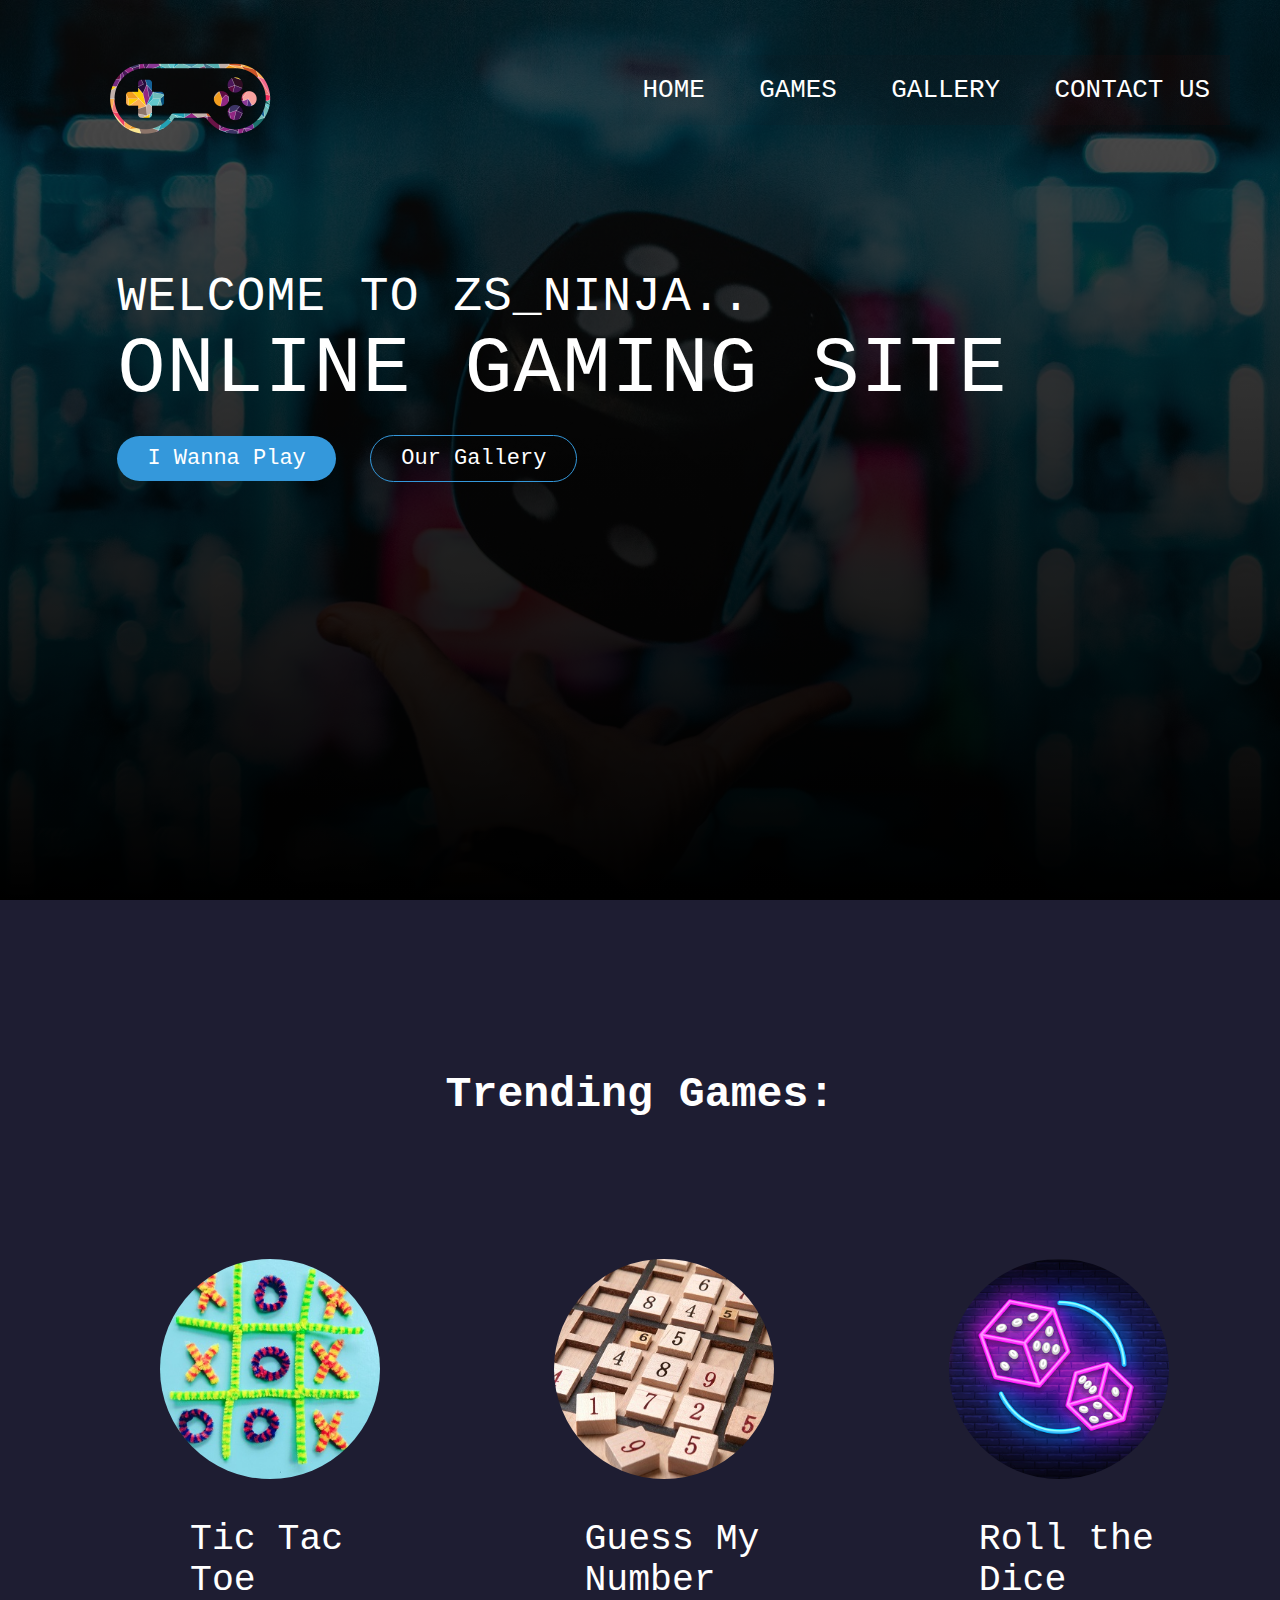
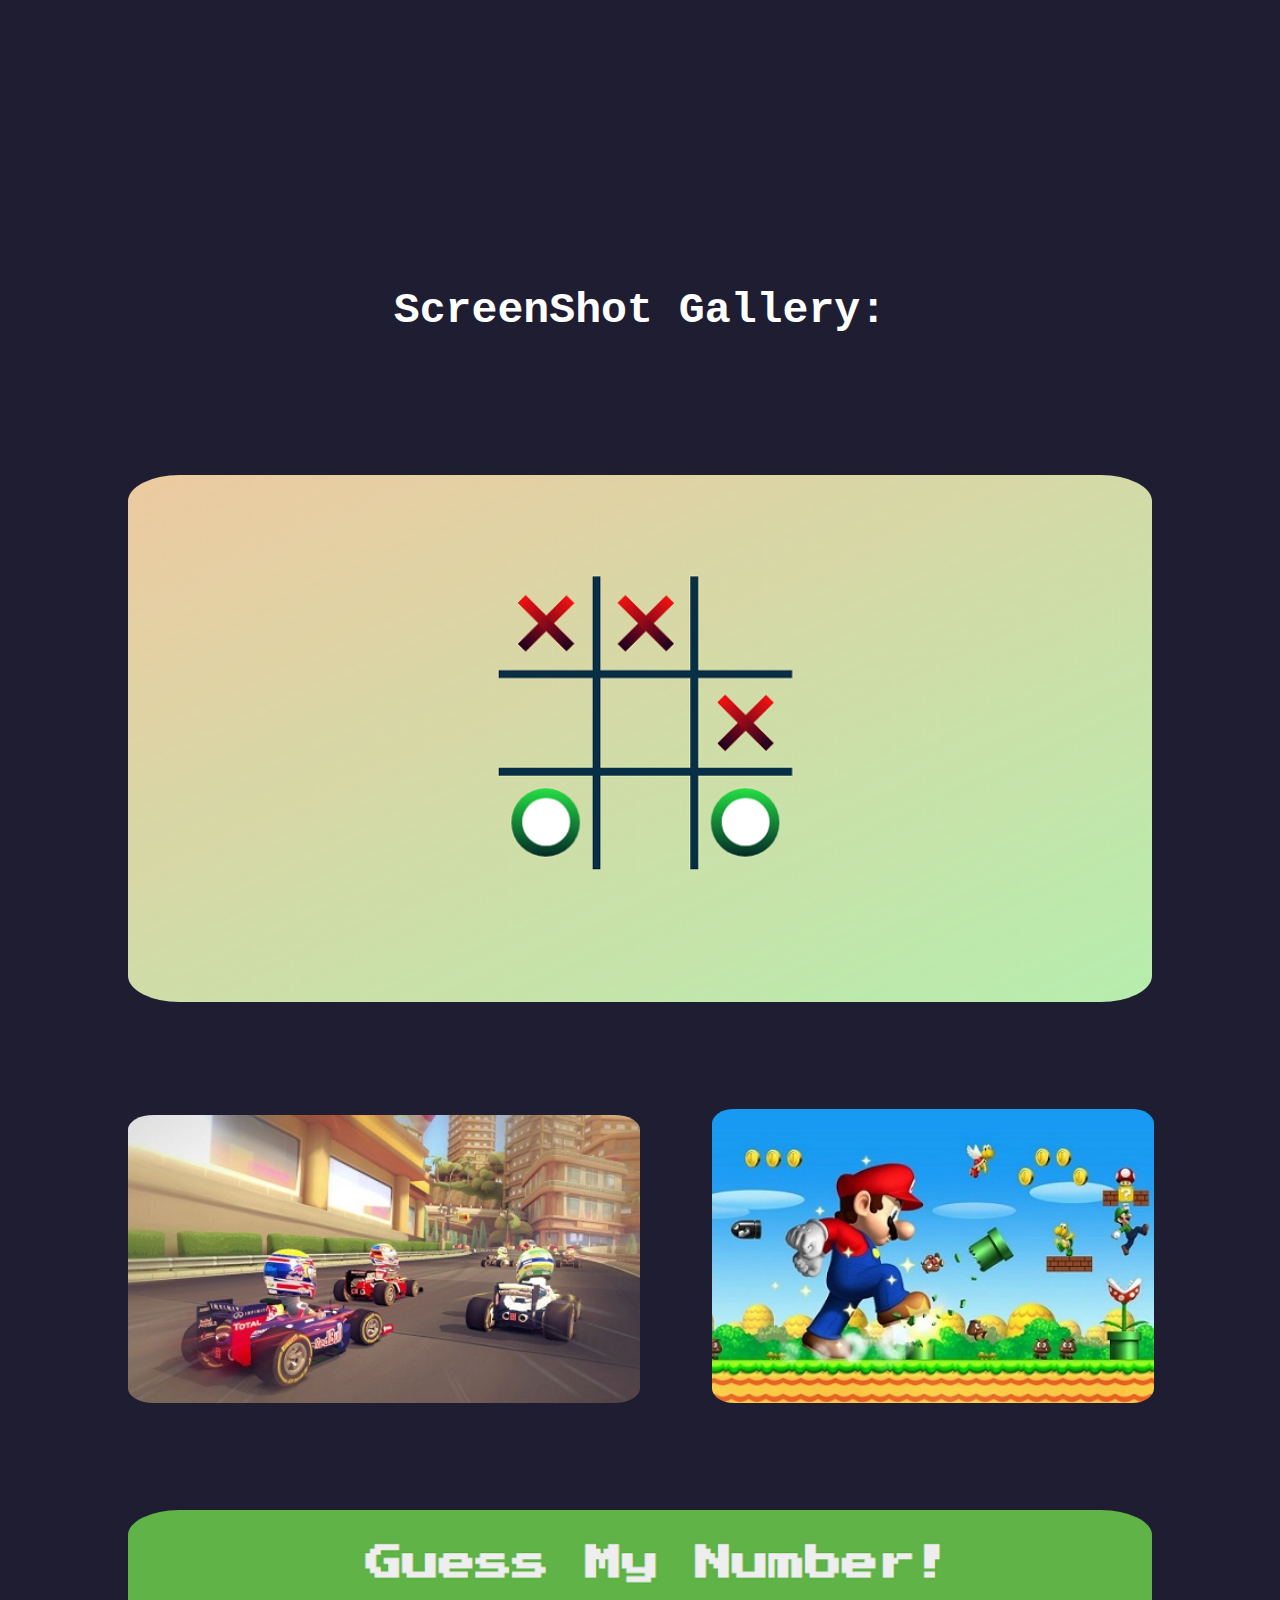
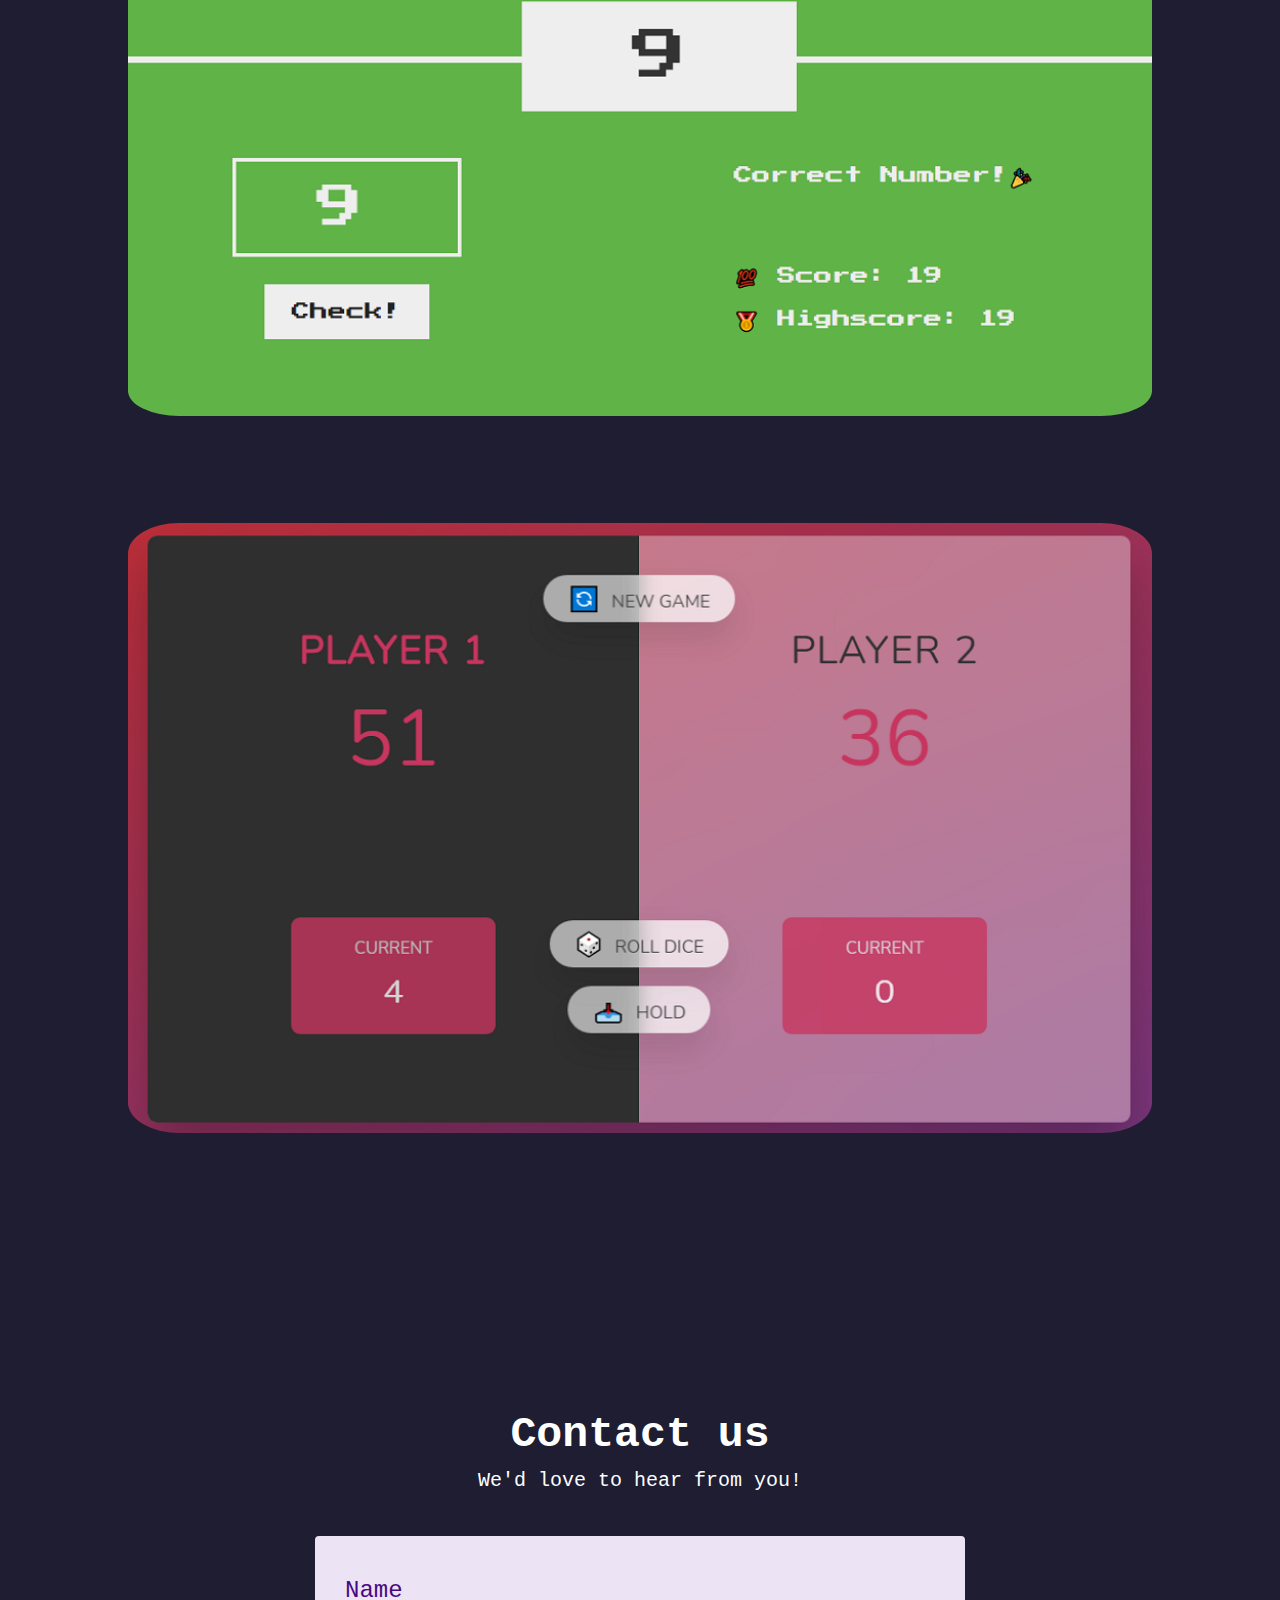
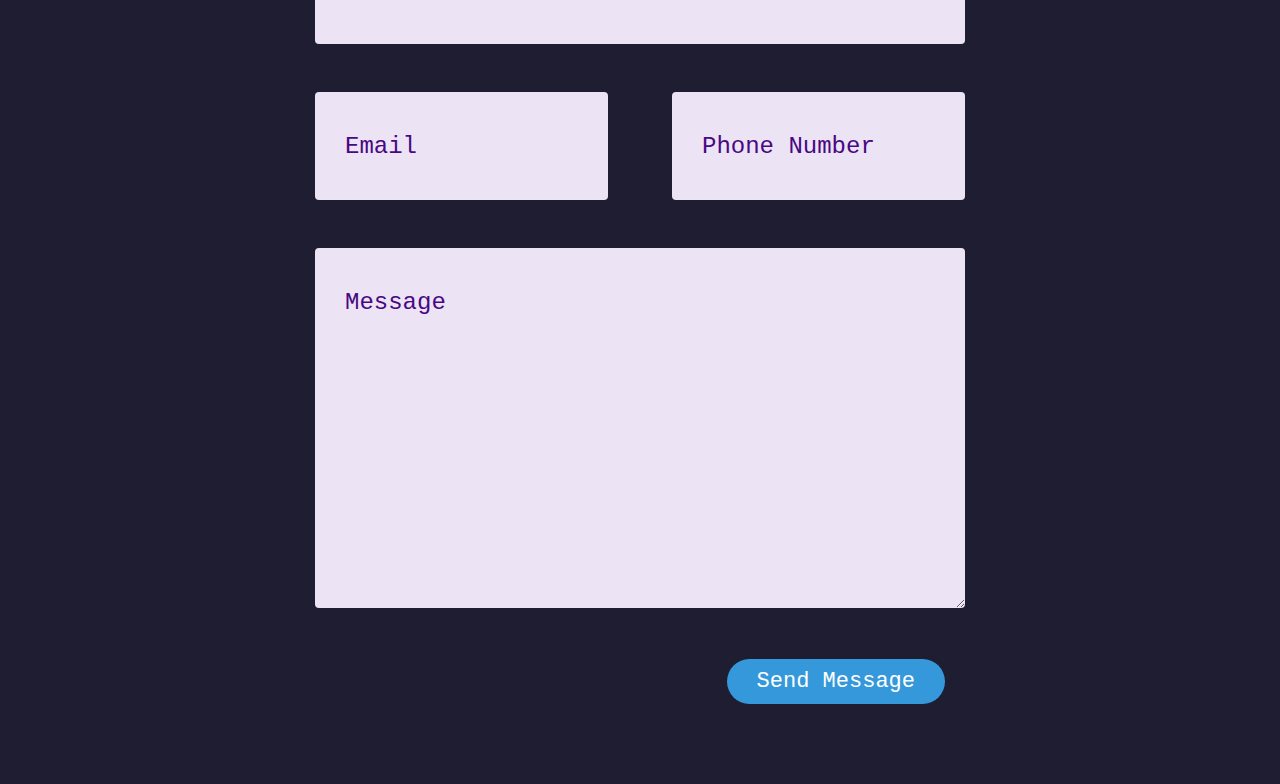
==== index.html @ e977a905 "Add files via upload" ====
<!DOCTYPE html>
<html lang="en">

<head>

    <title>ZsNinja</title>
    <link rel="stylesheet" type="text/css" href="style.css">




</head>

<body>
    <header>
        <nav>
            <div class="logonmenu">
                <img src="logoimg.png" alt="Gamers" class="logo">
                <ul class="main-nav">
                    <li><a href="#intro-text-box">Home</a></li>
                    <!-- <li><a href="#">About Us</a></li> -->
                    <li><a href="#trendingGames">Games</a></li>
                    <li><a href="#ourGallery">Gallery</a></li>
                    <li><a href="#contactUs">Contact Us</a></li>
                </ul>
            </div>
        </nav>
        <div class="intro-text-box">
            <h1>Welcome to Zs_Ninja..<br> <span class="onlineGamingText">Online Gaming Site </span> </h1>

            <a href="#trendingGames" class="btn btn-play">I Wanna Play</a>
            <a href="#ourGallery" class="btn btn-gallery">Our Gallery</a>


        </div>
    </header>


    <section class="section-content">
        <div id="trendingGames" class="trendingGames">
            <h2>Trending Games:</h2>

            <ul class="gameName">
                <li><button class="showModal tic"><img src="ticcr.jpg" alt="Tic Tac Toe"
                            class="images"></button>
                    <span class="name showModal tic">Tic Tac Toe</span>
                </li>




                <li> <button class="showModal guess"> <img src="guesscr2.jpg" alt="Guess the Number"
                            class="images"></button>
                    <span class="name showModal guess">Guess My Number</span>
                </li>



                <li> <button class="showModal  dice"><img src="dicecr.png" alt="Roll Dice"
                            class="images"></button>
                    <span class="name showModal dice ">Roll the Dice </span>
                </li>
            </ul>

            <div class="modal hidden">
                <button class="close-modal">&times;</button>
                <h1 id=namePreview>
                    <!-- Dynamically Added -->
                </h1>
                <p id="instruction">
                    <!-- Dynamically Added -->
                </p>
                <a href="#" class="btn btn-play playgame" id="play">Yes I Want To Play It</a>
            </div>
        </div>

        <div class="ourGallery" id="ourGallery">
            <h2>ScreenShot Gallery:</h2>
            <div class="ss">





                <img src="ticss.PNG" alt="Tic Tac SS" class="imageSS">
                <img src="f1SS.jpg" alt="F1" class="imageSS small">
                <img src="marioSS.jpg" alt="Mario" class="imageSS small mario">
                <img src="guessSS.PNG" alt="Guess My Number" class="imageSS">
                <img src="pigSS.PNG" alt="Pig Roll the Dice" class="imageSS">

            </div>

        </div>
        <div class="contactUs" id="contactUs">
            <div class="row">
                <h2>Contact us</h2>
            </div>
            <div class="row">
                <h4 style="text-align:center">We'd love to hear from you!</h4>
            </div>
            <div class="row input-container">
                <div class="col-xs-12">
                    <div class="styled-input wide">
                        <input id = "name" type="text" required />
                        <label>Name</label>
                    </div>
                </div>
                <div class="col-md-6 col-sm-12">
                    <div class="styled-input">
                        <input id = "email" type="text" required />
                        <label>Email</label>
                    </div>
                </div>
                <div class="col-md-6 col-sm-12">
                    <div class="styled-input" style="float:right;">
                        <input id = "number" type="text" required />
                        <label>Phone Number</label>
                    </div>
                </div>
                <div class="col-xs-12">
                    <div class="styled-input wide">
                        <textarea id = "Message" required></textarea>
                        <label>Message</label>
                    </div>
                </div>
                <div class="col-xs-12">
                    <a href="#contactUs" class="btn btn-play submit" onclick="sendMessage()">Send Message</a>
                </div>
            </div>
        </div>
       

    </section>

    <script src="script.js"></script>
</body>

</html>
---- style.css ----
@import url(https://allfont.net/allfont.css?fonts=agency-fb);
* {
    margin:0;
    padding:0;
    box-sizing: border-box;

}

html{
    background-color: rgb(30, 29, 50);
    color: #fff;
    font-family: 'Agency FB','Courier New',sans-serif;
    font-size: 24px;
    font-weight: 300;
    text-rendering: optimizeLegibility;
    scroll-behavior: smooth;

}

/* 
.row{
    max-width: 1140px;
    margin: 0 auto;

} */

header{
   
    background-image:  linear-gradient(rgba(0, 0, 0, 0.664),rgb(0, 0, 0)), url(images/dicebk.jpg);
    background-size: cover;
    background-position: center ;
    height: 100vh;
}


.intro-text-box{
    position: absolute;
    /* width: 1140px; */
    top: 30%;
    left: 8%;
    /* transform: translate(-50%,-50%); */
    margin-left: 15px;
}

.logo{
    height: 200px;
    width: auto;
    float :left;
    margin-left: 7%;
    
}

.main-nav{
   
    margin-top:55px;
    margin-right: 50px;
    float:right;
    background-image: linear-gradient(to right, rgba(17, 14, 29, 0.041),rgba(51, 11, 11, 0.158));
}

.main-nav li{
  
    display: inline-block;
    padding: 20px;
    font-size: 90%;
}

.main-nav li a:link,
.main-nav li a:visited{
   
    padding: 8px 0;
    color:#fff;
    text-decoration: none;
    text-transform: uppercase;
    font-size: 120%;
    border-bottom: 3px solid transparent;
    transition: border-bottom 0.5s;
   
}
.main-nav li a:hover,
.main-nav li a:active{
    border-bottom: 3px solid rgb(133, 129, 192);
}

.gameName li {
    position: relative;
    display: inline-block;
  
}

.gameName{
    margin-bottom: 200px;
}

h1{

    font-weight: 200;
    text-transform: uppercase;
    letter-spacing: 1px;
    word-spacing: 4px;

}

.onlineGamingText{
   
    font-weight: 400;
    font-size: 80px;  
}
.btn:link,
.btn:visited{
    margin-top: 20px;
    margin-right: 20px;
    display: inline-block;
    padding: 10px 30px;
    text-decoration: none;
    border-radius: 200px;
    color: white;
    font-size: 22px;
    transition: background-color 0.5s,border 0.5s,color 0.5s;
    
}


.btn-play:link,
.btn-play:visited{
    background-color: #3498db;
}

.btn-gallery:link,
.btn-gallery:visited{
    border:1px solid #3498db;
}

.btn:hover,
.btn:active{
   background-color: #f0f7fc;
}

.btn-play:hover,
.btn-play:active{
    color:#3498db;
}
.btn-gallery:hover,
.btn-gallery:active{
    border:1px solid #3498db;
    color:#3498db;
}

.playgame{
   float:right;
}

h2{
    margin-top: 170px;
    text-align: center;
    font-size: 180%;
    margin-bottom: 140px;

 
}

.trendingGames{
    position: relative;
    
}

.images
{
   
    height: 220px;
    border-radius: 50%;
    transition: height 0.5s;
    margin-left: 160px;
    margin-bottom: 200px;

    
    
    
}

.images:hover
{
    height: 250px;
}



.name{
    position: absolute;
    cursor: pointer;
    font-size: 152%;
    top: 260px;
    width: 220px;
    text-decoration: none;
    border-radius: 200px;
    color: white;
    left: 190px;
    margin-bottom: 50px;
  
    transition: color 0.3s;
  
}

.name:hover{

    color:rgba(16, 190, 190, 0.842)

}



.close-modal {
    position: absolute;
    top: 1.2rem;
    right: 2rem;
    font-size: 5rem;
    color: #333;
    cursor: pointer;
    border: none;
    background: none;
    outline: none;
  }


.hidden {
    display: none;
  }
  
  .modal {
    box-sizing:inherit;
    color: #333;
    position: absolute;
    top: 17%;
    left: 10%;
    /* transform: translate(-50%, -70%); */
    width: 80%;
    height: 85%;
   
    background-color: rgb(191, 180, 240);
    padding: 5rem;
    border-radius: 5px;
    box-shadow: 0 3rem 5rem rgba(0, 0, 0, 0.3);
    z-index: 10;
  }
  


 button {
    cursor: pointer;
    background: transparent;
    border: none;
    outline: none;
    font-size:0;
    height: 220px;
    border-radius: 50%;
}

.imageSS{
    
    margin-bottom: 100px;
    border-radius: 5%;
    width: 80%;
    margin-left: 10%;

}

.small{
    width:40%;
 
}

.mario{
   width: 34.5%;
    margin-left: 4.5%;
}

.contactUs h2{
    margin-bottom: 10px;
}

h4 {
    margin-top : 0px;
    font-weight: 400;
    font-size: 20px;
    color: #fcfcfc;
    /* line-height: 1.5; */
}

/* ///// inputs /////*/

input:focus ~ label, textarea:focus ~ label, input:valid ~ label, textarea:valid ~ label {
    font-size: 0.75em;
    color: rgb(19, 2, 34);
    top: -5px;
    -webkit-transition: all 0.225s ease;
    transition: all 0.225s ease;
}

.styled-input {
    float: left;
    width: 293px;
    margin: 1rem 0;
    position: relative;
    border-radius: 4px;
}

@media only screen and (max-width: 768px){
    .styled-input {
        width:100%;
    }
}

.styled-input label {
    color: rgb(73, 8, 131);
    padding: 1.3rem 30px 1rem 30px;
    position: absolute;
    top: 10px;
    left: 0;
    -webkit-transition: all 0.25s ease;
    transition: all 0.25s ease;
    pointer-events: none;
}

.styled-input.wide { 
    width: 650px;
    max-width: 100%;
}

input,
textarea {
    padding: 30px;
    padding-top:50px;
    border: 0;
    width: 100%;
    font-size: 1rem;
    background-color:rgb(236, 227, 245);
    color: rgb(44, 7, 77);
    border-radius: 4px;
}

input:focus,
textarea:focus { outline: 0; }

input:focus ~ span,
textarea:focus ~ span {
    width: 100%;
    -webkit-transition: all 0.075s ease;
    transition: all 0.075s ease;
}

textarea {
    width: 100%;
    min-height: 15em;
}

.input-container {
    width: 650px;
    max-width: 100%;
    margin: 20px auto 25px auto;
}


input[type=checkbox] + label {
  color: #ccc;
  font-style: italic;
} 

input[type=checkbox]:checked + label {
  color: #f00;
  font-style: normal;
}

.submit{
    float:right;
    margin-bottom: 80px;
}


/* .footerEl{
    margin-top: 120px;
} */
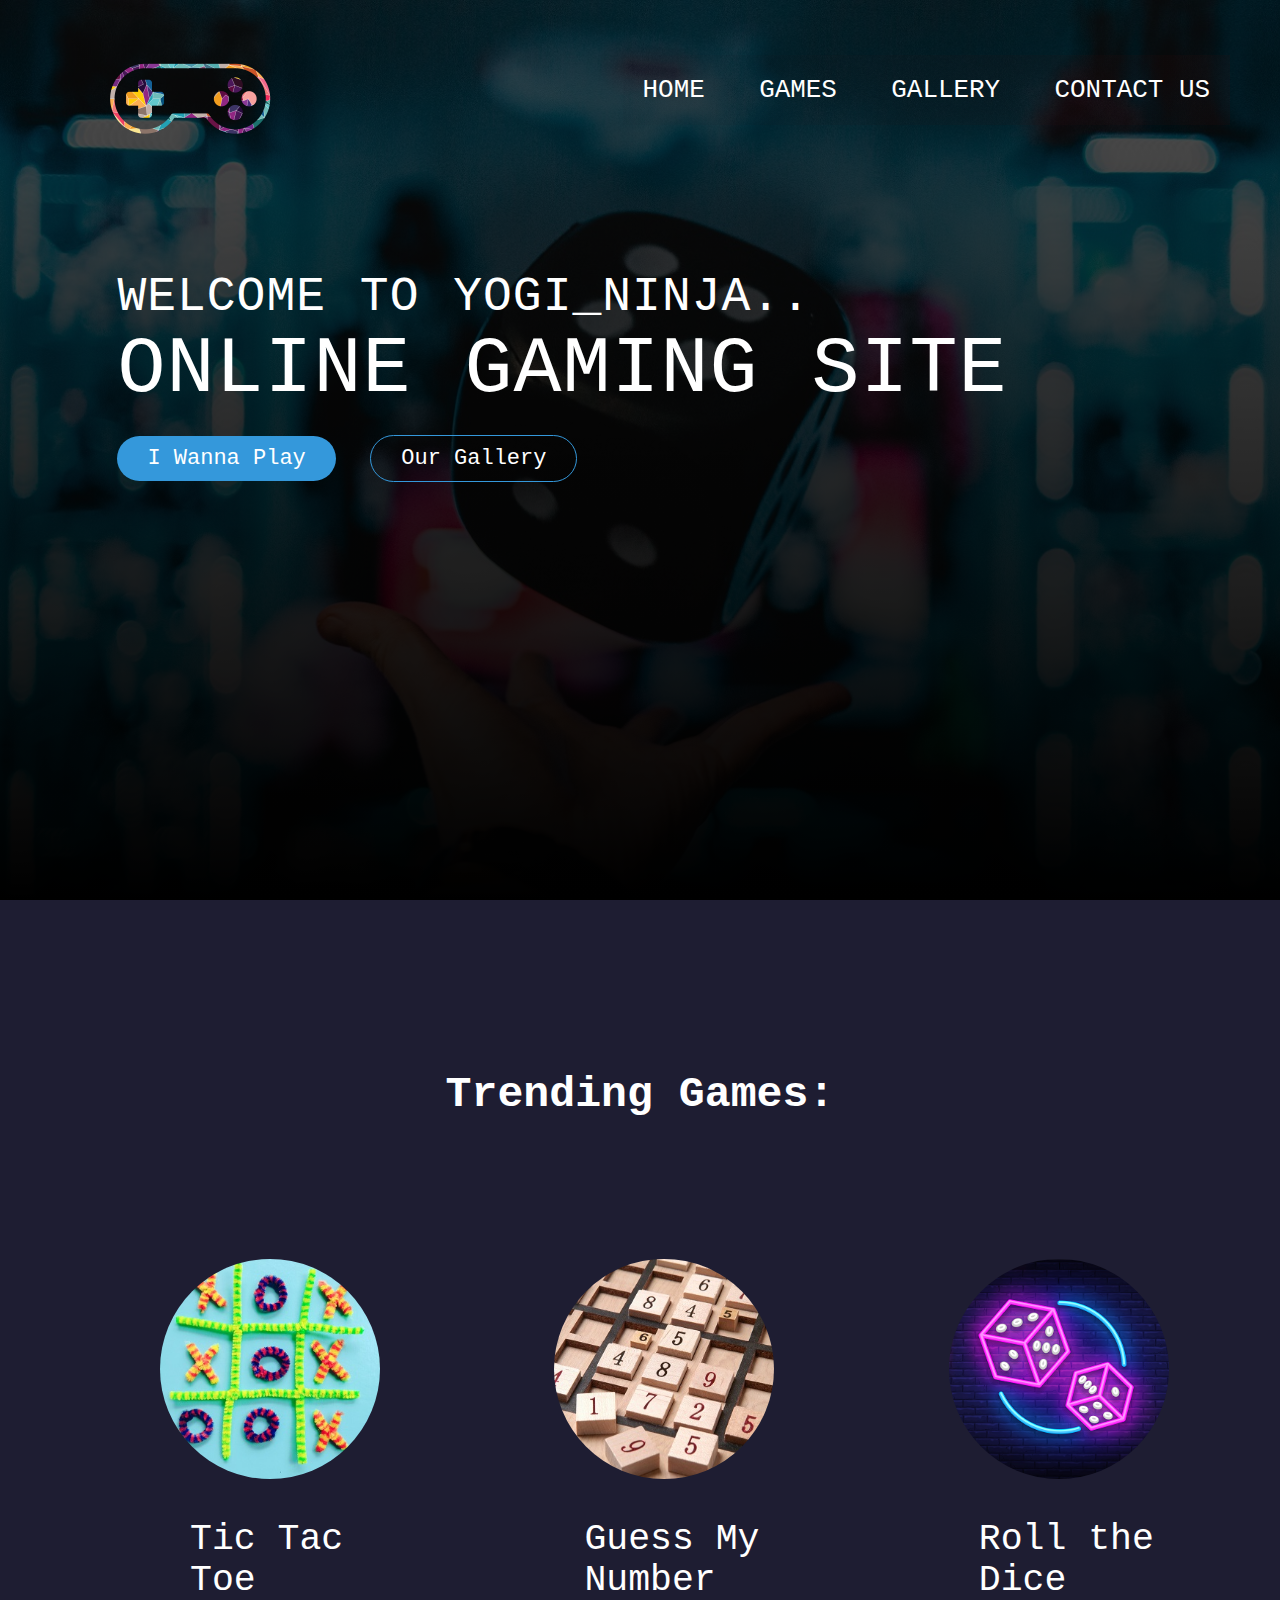
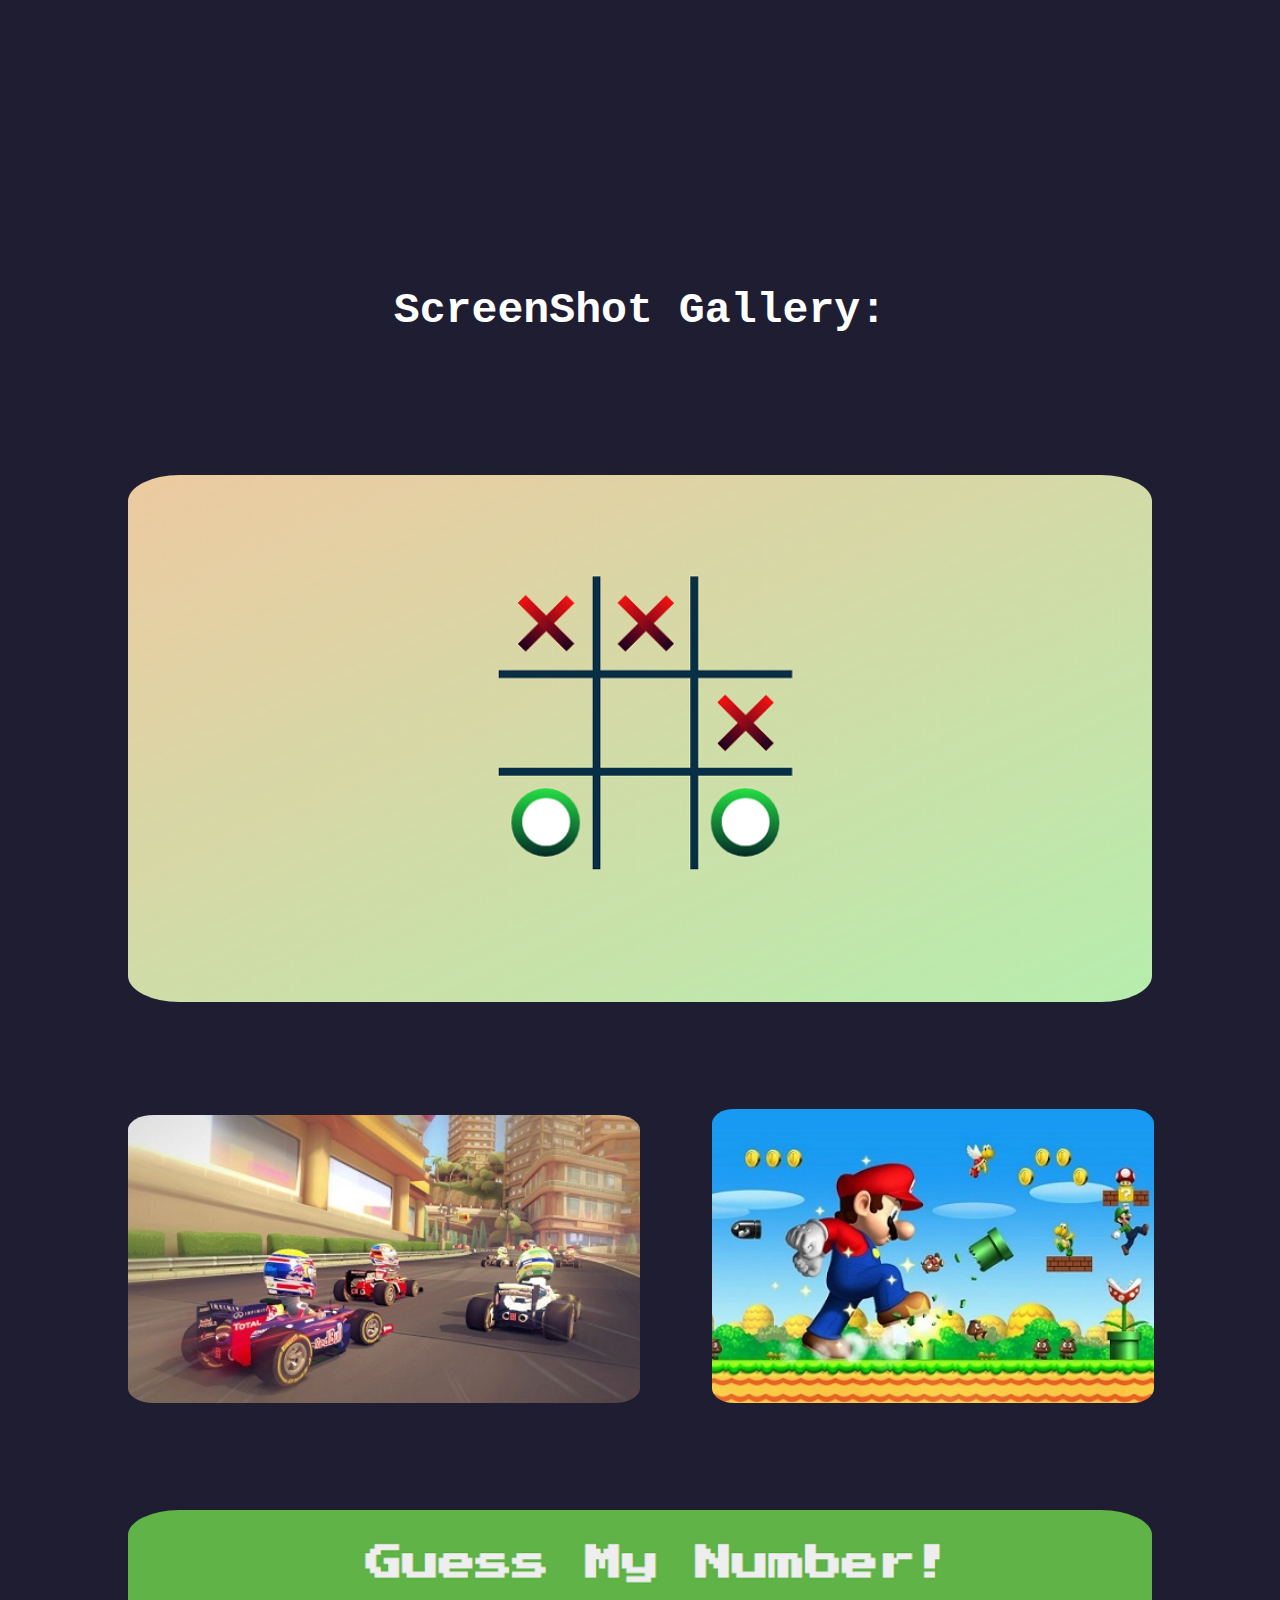
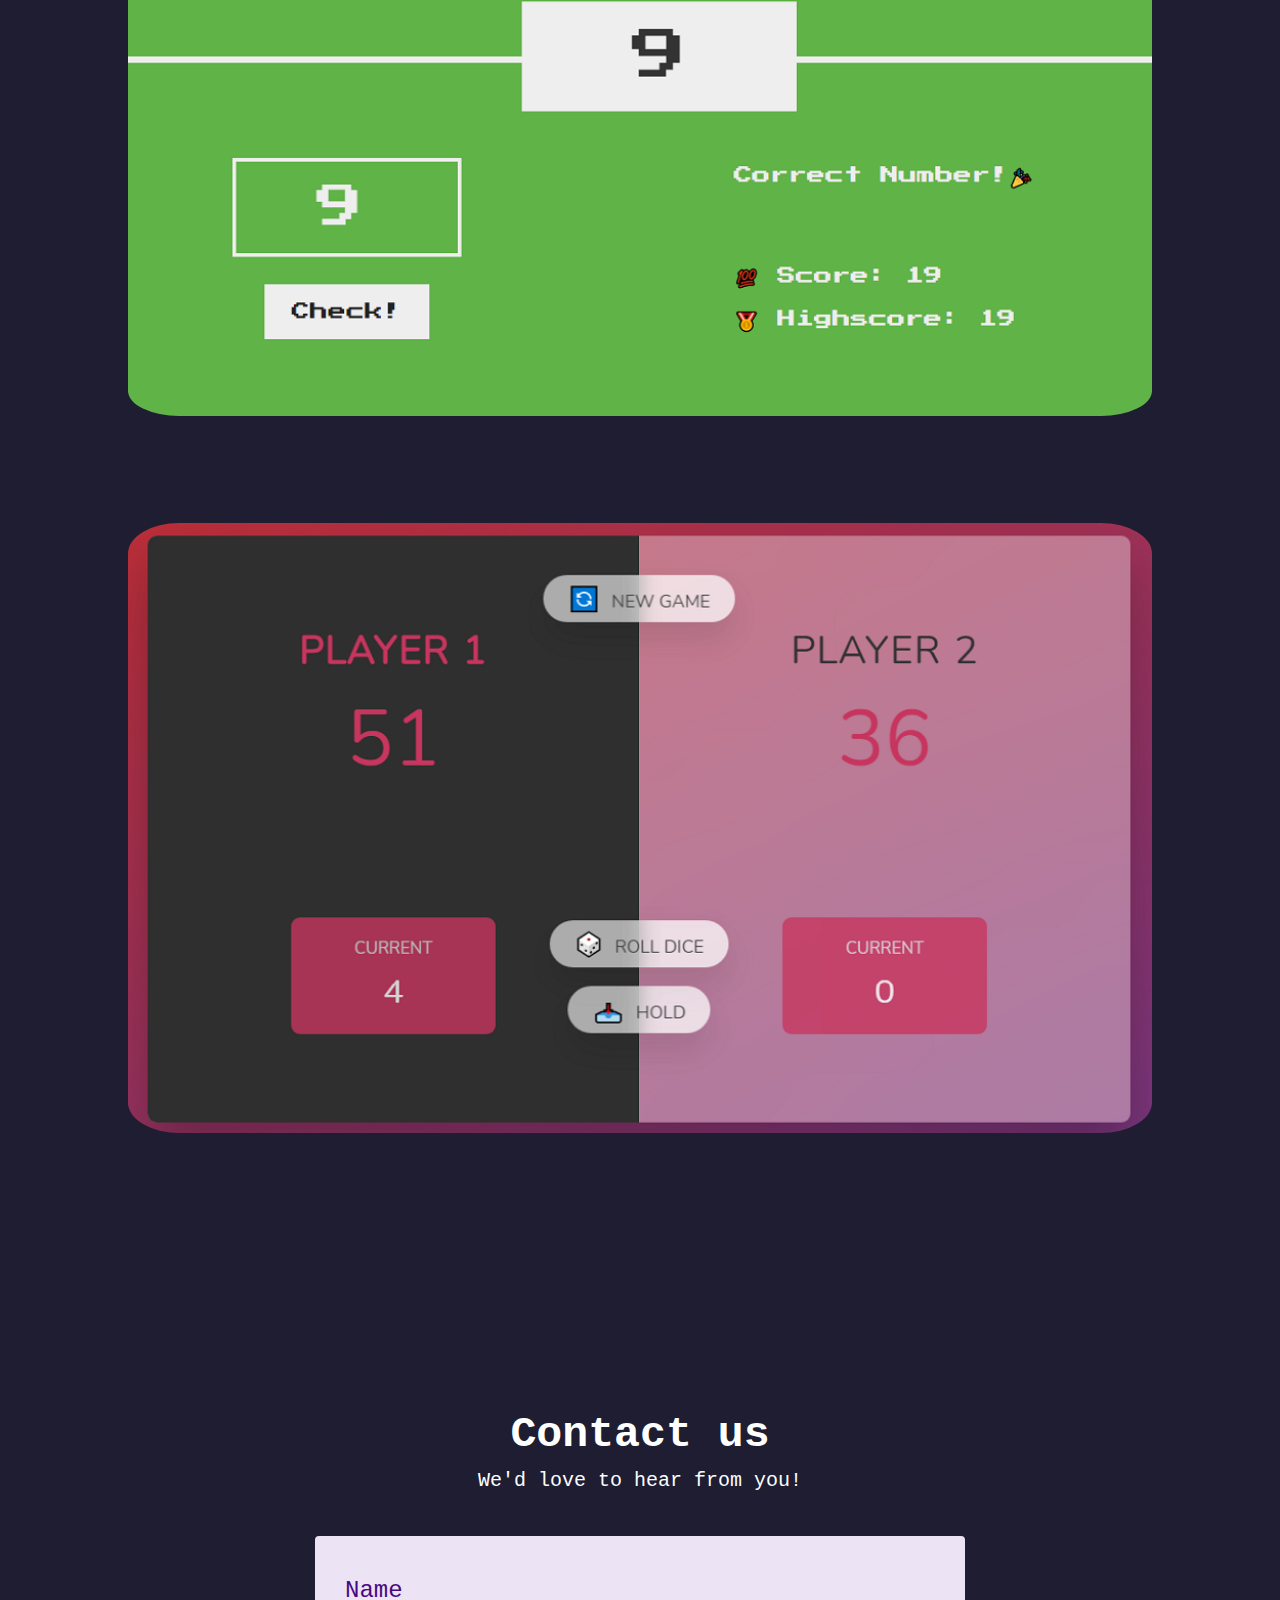
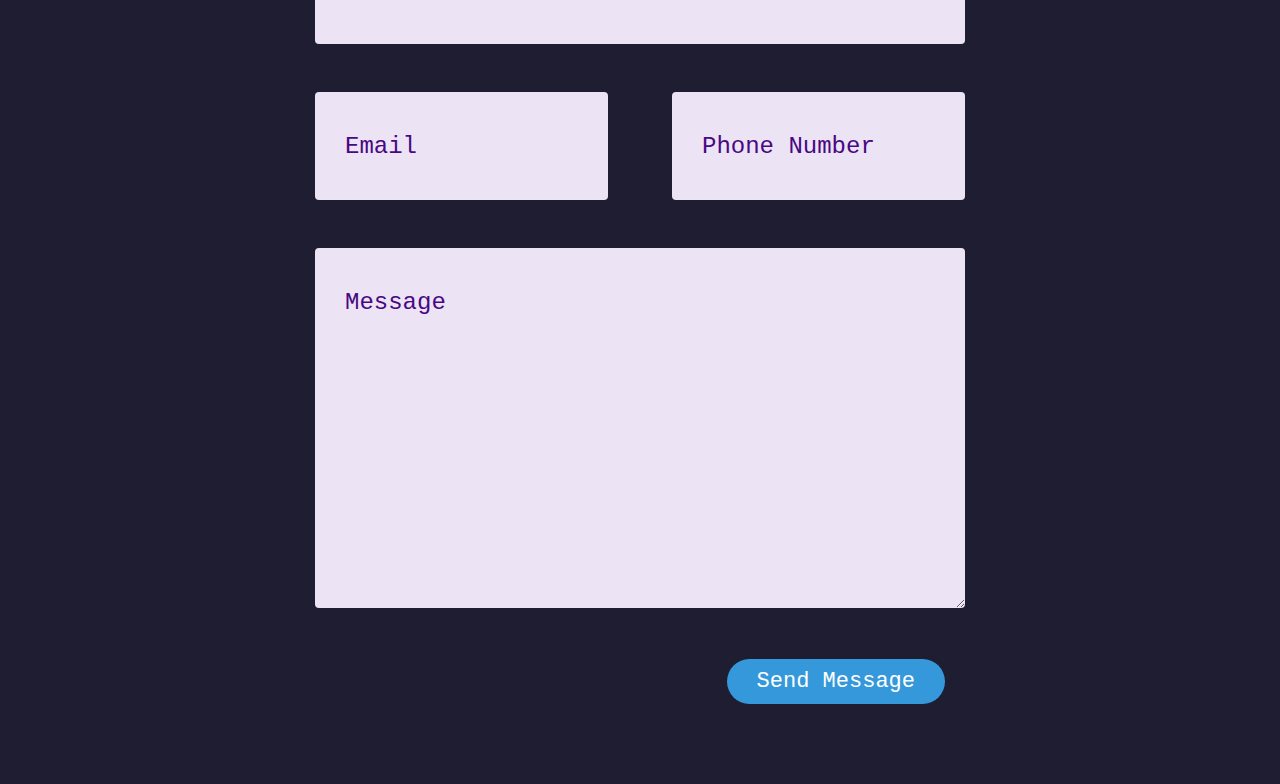
==== commit 07eeb19e: "Update index.html" ====
--- a/index.html
+++ b/index.html
@@ -3,7 +3,7 @@
 
 <head>
 
-    <title>ZsNinja</title>
+    <title>YogiNinja</title>
     <link rel="stylesheet" type="text/css" href="style.css">
 
 
@@ -26,7 +26,7 @@
             </div>
         </nav>
         <div class="intro-text-box">
-            <h1>Welcome to Zs_Ninja..<br> <span class="onlineGamingText">Online Gaming Site </span> </h1>
+            <h1>Welcome to Yogi_Ninja..<br> <span class="onlineGamingText">Online Gaming Site </span> </h1>
 
             <a href="#trendingGames" class="btn btn-play">I Wanna Play</a>
             <a href="#ourGallery" class="btn btn-gallery">Our Gallery</a>
